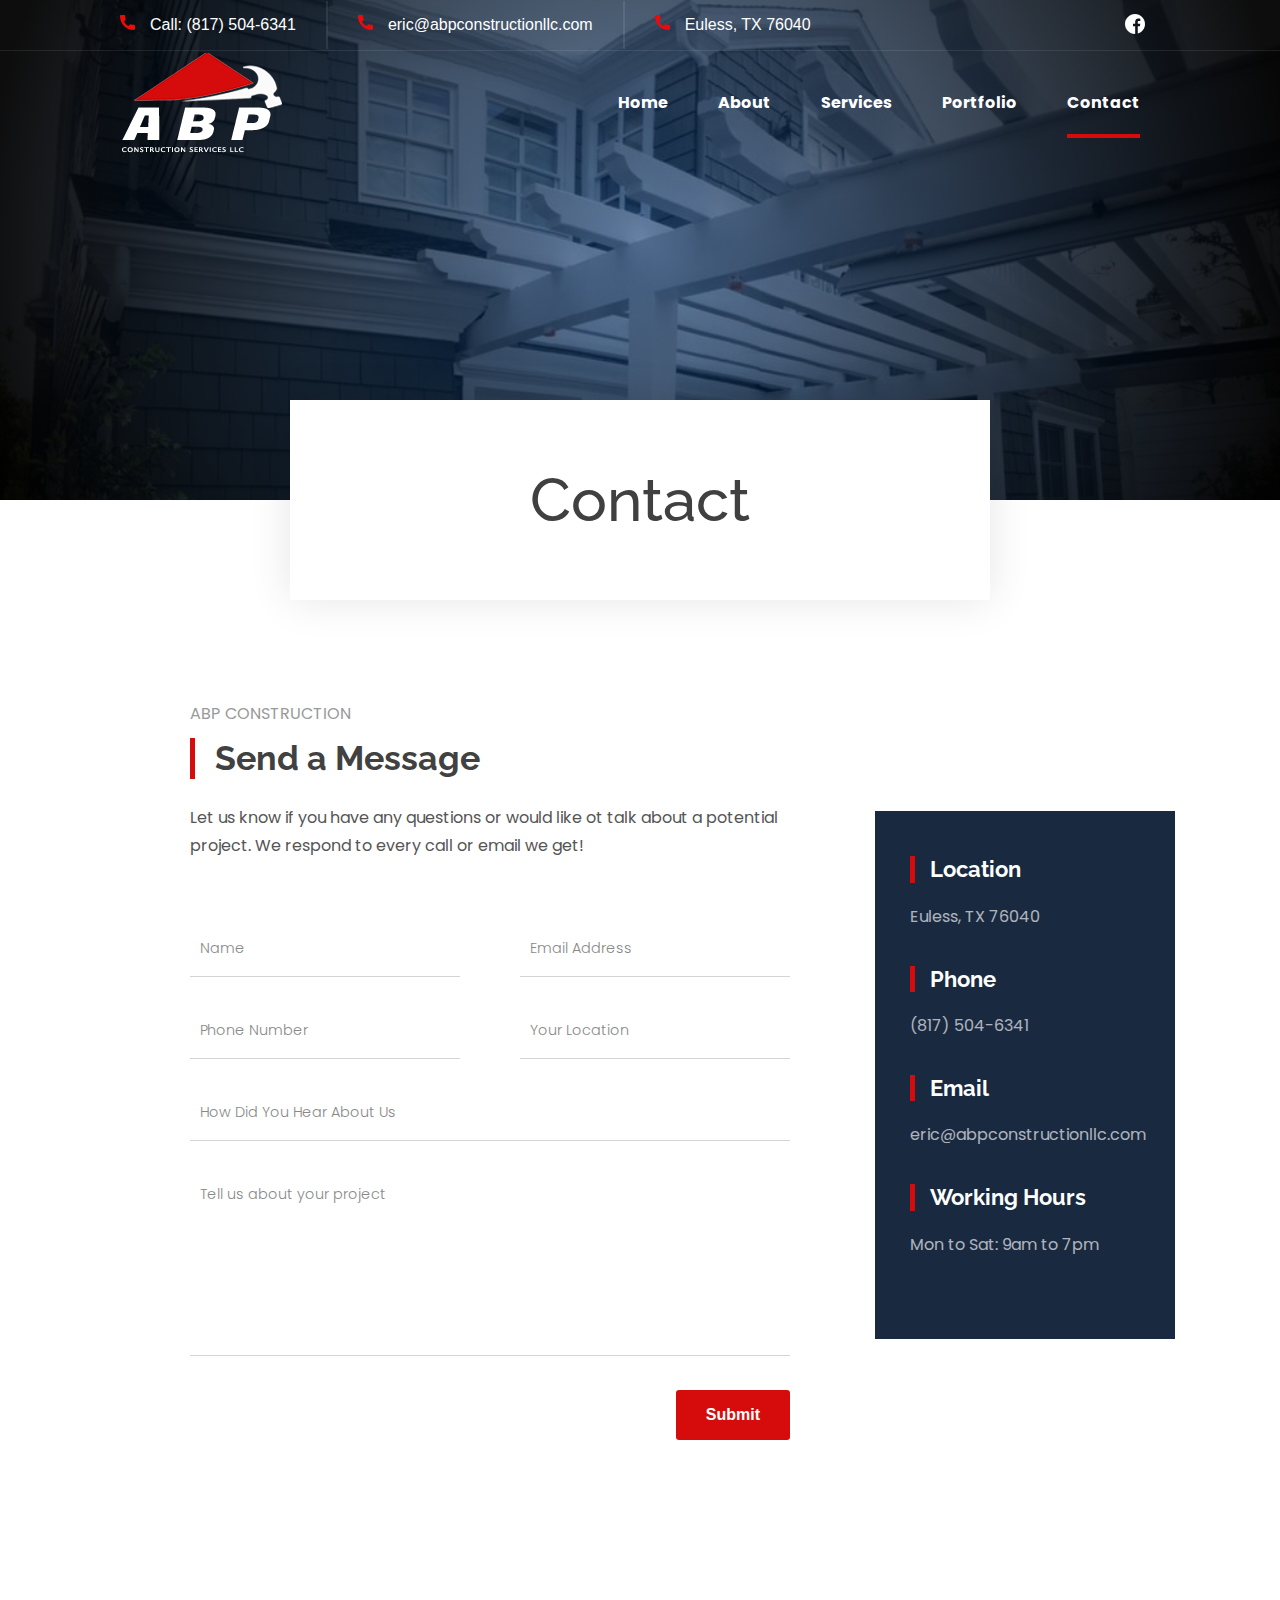
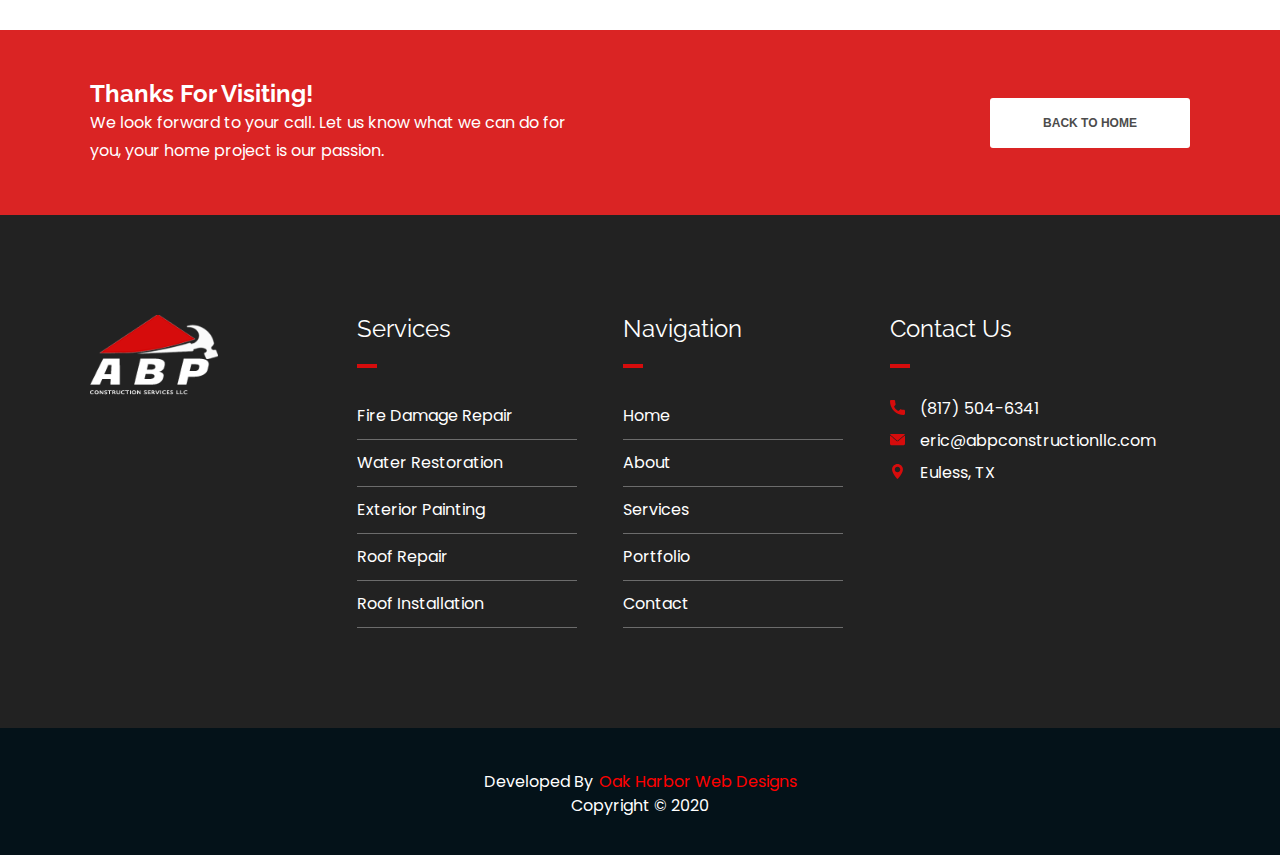
==== html/contact.html @ 0e2be7e8 "first commit" ====
<!DOCTYPE html>
<html lang="en">
<head>

    <!-- Global site tag (gtag.js) - Google Analytics -->
    <script async src="https://www.googletagmanager.com/gtag/js?id=UA-137702322-16"></script>
    <script>
    window.dataLayer = window.dataLayer || [];
    function gtag(){dataLayer.push(arguments);}
    gtag('js', new Date());

    gtag('config', 'UA-137702322-16');
    </script>

    <meta charset="UTF-8">
    <meta name="viewport" content="width=device-width, initial-scale=1.0">

    <meta name="keywords" content="contact ABP Construction la, call ABP Construction los angeles county, call APB Construction la, contact APB Construction la, contact APB Construction los angeles county ca">

    <!--Favicons-->
    <link rel="apple-touch-icon" sizes="180x180" href="/apple-touch-icon.png">
    <link rel="icon" type="image/png" sizes="32x32" href="/favicon-32x32.png">
    <link rel="icon" type="image/png" sizes="16x16" href="/favicon-16x16.png">
    <link rel="manifest" href="/site.webmanifest">
    <meta name="msapplication-TileColor" content="#da532c">
    <meta name="theme-color" content="#ffffff">

    <!-- CSS -->
    <link rel="stylesheet" href="/css/core-styles.css">
    <link rel="stylesheet" href="/css/contact.css">

    <!-- jQuery -->
    <script defer src="https://ajax.googleapis.com/ajax/libs/jquery/3.4.1/jquery.min.js"></script>

    <link href="https://fonts.googleapis.com/css2?family=Poppins:wght@100;200;300;400;500;600;700;800;900&family=Raleway:wght@100;200;300;400;500;600;700;800;900&display=swap" rel="stylesheet">

    <title>Contact | ABP Construction | Euless, TX</title>
</head>
<body>

    <a class="skip" aria-label="skip to main content" href="contact.html#main">Click To Skip To Main</a>

    <header>
        <!-- Desktop Navbar -->
        <div class="mobile-wrapper">
            <div class="mobile-nav container mobile-nav-container">
                <img id="mobile-logo" src="/images/company-logo-desktop.png" alt="mobile_company_logo" height="60"> 

                <!-- Hamburger Menu -->
                <button aria-label="open the menu" id="menu-button" class="hamburger hamburger--spring" onclick="toggleNav()" type="button">
                    <span aria-hidden="true" class="hamburger-box">
                        <span aria-hidden="true" class="hamburger-inner"></span>
                    </span>
                </button>
            </div>
        </div>

        <!-- ============================================ -->
        <!--                   NAVIGATION                 -->
        <!-- ============================================ -->

        <nav>
            <div class="background container">
                <div class="top-nav-strip container">
                    <span>Call: (817) 504-6341</span>
                    <span>eric@abpconstructionllc.com </span>
                    <span>Euless, TX 76040</span>
                </div>
                <div class="social">
                    <a href="https://m.facebook.com/pages/category/Roofing-Service/ABP-Construction-349879499034359/"><svg aria-hidden="true" xmlns="http://www.w3.org/2000/svg" height="512px" viewBox="0 0 512 512" width="512px" class=""><g><path d="m297.277344 508.667969c-2.132813.347656-4.273438.667969-6.421875.960937 2.148437-.292968 4.289062-.613281 6.421875-.960937zm0 0" data-original="#000000" class="active-path" data-old_color="#000000" fill="#FFFFFF"/><path d="m302.398438 507.792969c-1.019532.1875-2.039063.359375-3.058594.535156 1.019531-.175781 2.039062-.347656 3.058594-.535156zm0 0" data-original="#000000" class="active-path" data-old_color="#000000" fill="#FFFFFF"/><path d="m285.136719 510.339844c-2.496094.28125-5.007813.53125-7.527344.742187 2.519531-.210937 5.03125-.460937 7.527344-.742187zm0 0" data-original="#000000" class="active-path" data-old_color="#000000" fill="#FFFFFF"/><path d="m290.054688 509.738281c-1.199219.160157-2.40625.308594-3.609376.449219 1.203126-.140625 2.410157-.289062 3.609376-.449219zm0 0" data-original="#000000" class="active-path" data-old_color="#000000" fill="#FFFFFF"/><path d="m309.367188 506.410156c-.898438.191406-1.800782.382813-2.703126.566406.902344-.183593 1.804688-.375 2.703126-.566406zm0 0" data-original="#000000" class="active-path" data-old_color="#000000" fill="#FFFFFF"/><path d="m326.664062 502.113281c-.726562.207031-1.453124.402344-2.179687.605469.726563-.203125 1.453125-.398438 2.179687-.605469zm0 0" data-original="#000000" class="active-path" data-old_color="#000000" fill="#FFFFFF"/><path d="m321.433594 503.542969c-.789063.207031-1.582032.417969-2.375.617187.792968-.199218 1.585937-.40625 2.375-.617187zm0 0" data-original="#000000" class="active-path" data-old_color="#000000" fill="#FFFFFF"/><path d="m314.589844 505.253906c-.835938.195313-1.679688.378906-2.523438.566406.84375-.1875 1.6875-.371093 2.523438-.566406zm0 0" data-original="#000000" class="active-path" data-old_color="#000000" fill="#FFFFFF"/><path d="m277.527344 511.089844c-1.347656.113281-2.695313.214844-4.046875.304687 1.351562-.089843 2.699219-.191406 4.046875-.304687zm0 0" data-original="#000000" class="active-path" data-old_color="#000000" fill="#FFFFFF"/><path d="m512 256c0-141.363281-114.636719-256-256-256s-256 114.636719-256 256 114.636719 256 256 256c1.503906 0 3-.03125 4.5-.058594v-199.285156h-55v-64.097656h55v-47.167969c0-54.703125 33.394531-84.476563 82.191406-84.476563 23.367188 0 43.453125 1.742188 49.308594 2.519532v57.171875h-33.648438c-26.546874 0-31.6875 12.617187-31.6875 31.128906v40.824219h63.476563l-8.273437 64.097656h-55.203126v189.453125c107.003907-30.675781 185.335938-129.257813 185.335938-246.109375zm0 0" data-original="#000000" class="active-path" data-old_color="#000000" fill="#FFFFFF"/><path d="m272.914062 511.429688c-2.664062.171874-5.339843.308593-8.023437.398437 2.683594-.089844 5.359375-.226563 8.023437-.398437zm0 0" data-original="#000000" class="active-path" data-old_color="#000000" fill="#FFFFFF"/><path d="m264.753906 511.835938c-1.414062.046874-2.832031.082031-4.25.105468 1.417969-.023437 2.835938-.058594 4.25-.105468zm0 0" data-original="#000000" class="active-path" data-old_color="#000000" fill="#FFFFFF"/></g> </svg></a>
                </div>
            </div>
            <div class="line"></div>
            <div class="navbar-menu">
                <div class="navbar-menu">
                    <img class="nav-keep" src="/images/company-logo-desktop.png" alt="compnay logo" width="100">
                    <div id="side-menu" class=" side-nav">
                        <ul id="on-top" class="navbar-links">
                            <li class="nav-li"><a href="/index.html">Home</a></li>
                            <li class="nav-li"><a href="/index.html#services">About</a></li>
                            <li class="nav-li"><a href="/html/services.html">Services</a></li>
                            <li class="nav-li"><a href="/html/portfolio.html">Portfolio</a></li>
                            <li class="nav-li"><a class="active-menu" href="/html/contact.html">Contact</a></li>
                        </ul>
                    </div>
                </div>
            </div>
        </nav>
    </header>

    <main id="main">

    <!-- ============================================ -->
    <!--                    LANDING                   -->
    <!-- ============================================ -->

    <section id="hero">
        <div id="dark"></div>
        <div class="container">
            <div class="about-box">
                <h1>Contact</h1>
            </div>
        </div>
    </section>

    <!-- ============================================ -->
    <!--                    FORM                      -->
    <!-- ============================================ -->

    <section id="valley-form" class="container">
        <form id="contact" name="Contact Form" method="post" data-netlify="true">
            <span>ABP Construction</span>
            <h3 class="contact-topper">Send a Message</h3>
            <p class="form-p">Let us know if you have any questions or would like ot talk about a potential project.  We respond to every call or email we get!</p>
            
                <input aria-label="name" class="input1" name="name" placeholder="Name" type="text" tabindex="1" required>
                <input aria-label="email" class="input1 right" name="email" placeholder="Email Address" type="email" tabindex="2" required>
                <input aria-label="phone number" class="input1" name="phone" placeholder="Phone Number" type="tel" tabindex="3" required>
                <input aria-label="location" class="input1 right" name="location" placeholder="Your Location" type="text" tabindex="4" required>
                <input aria-label="how did you hear about us" name="hear" placeholder="How Did You Hear About Us" type="text" tabindex="5" required>
                <textarea aria-label="write your message" name="message" placeholder="Tell us about your project" tabindex="6" required></textarea>
          
            <p class="form-submit">
                <button name="submit" type="submit" id="contact-submit" class="primary button-solid" data-submit="...Sending">Submit</button>
            </p>
        </form>
        <div class="contact-right">
            <h3>Location</h3>
            <p>Euless, TX 76040</p>
            <h3>Phone</h3>
            <p>(817) 504-6341</p>
            <h3>Email</h3>
            <p>eric@abpconstructionllc.com </p>
            <h3>Working Hours</h3>
            <p>Mon to Sat: 9am to 7pm</p>
        </div>
    </section>

    <!-- ============================================ -->
    <!--                   CONTACT US                 -->
    <!-- ============================================ -->

    <section id="contact-strip">
        <div class="contact-group">
            <div class="top">
                <h2>Thanks For Visiting!</h2>
                <p>We look forward to your call.  Let us know what we can do for you, your home project is our passion.</p>
            </div>
            <button class="button-solid contact-button" onclick="location.href='/index.html'" type="button">
                BACK TO HOME
            </button>
        </div>
    </section>

    </main>

    <!-- ============================================ -->
    <!--                     FOOTER                   -->
    <!-- ============================================ -->
    
    <footer>
        <div class="footer-container container">
            <div class="footer-item item-4">
                <img src="/images/company-logo-desktop.png" alt="APB Construction logo">
            </div>
            <div class="footer-item item-2">
                <h2>Services</h2>
                <div aria-hidden="true" class="line"></div>
                <div class="item-content">
                    <p>Fire Damage Repair</p>
                    <p>Water Restoration</p>
                    <p>Exterior Painting</p>
                    <p>Roof Repair</p>
                    <p>Roof Installation</p>
                </div>
            </div>
            <div class="footer-item item-3">
                <h2>Navigation</h2>
                <div aria-hidden="true" class="line"></div>
                <div class="item-content">
                    <p><a href="index.html">Home</a></p>
                    <p><a href="/index.html#services">About</a></p>
                    <p><a href="/html/services.html">Services</a></p>
                    <p><a href="/html/portfolio.html">Portfolio</a></p>
                    <p><a href="/html/contact.html">Contact</a></p>
                </div>
            </div>
            <div class="footer-item item-1">
                <h2>Contact Us</h2>
                <div aria-hidden="true" class="line"></div>
                <div class="item-content">
                    <p><svg aria-hidden="true" xmlns="http://www.w3.org/2000/svg" xmlns:xlink="http://www.w3.org/1999/xlink" version="1.1" x="0px" y="0px" viewBox="0 0 384 384" style="enable-background:new 0 0 384 384;" xml:space="preserve" width="15px" height="15px" class=""><g><g>
                        <g>
                            <path d="M353.188,252.052c-23.51,0-46.594-3.677-68.469-10.906c-10.719-3.656-23.896-0.302-30.438,6.417l-43.177,32.594    c-50.073-26.729-80.917-57.563-107.281-107.26l31.635-42.052c8.219-8.208,11.167-20.198,7.635-31.448    c-7.26-21.99-10.948-45.063-10.948-68.583C132.146,13.823,118.323,0,101.333,0H30.813C13.823,0,0,13.823,0,30.813    C0,225.563,158.438,384,353.188,384c16.99,0,30.813-13.823,30.813-30.813v-70.323C384,265.875,370.177,252.052,353.188,252.052z" data-original="#000000" class="active-path" data-old_color="#000000" fill="var(--primary)"/>
                        </g>
                    </g></g> </svg>(817) 504-6341</p>
                    <p><svg aria-hidden="true" xmlns="http://www.w3.org/2000/svg" xmlns:xlink="http://www.w3.org/1999/xlink" version="1.1"  x="0px" y="0px" viewBox="0 0 512 512" style="enable-background:new 0 0 512 512;" xml:space="preserve" width="512px" height="512px" class=""><g><g>
                        <g>
                            <g>
                                <path d="M10.688,95.156C80.958,154.667,204.26,259.365,240.5,292.01c4.865,4.406,10.083,6.646,15.5,6.646     c5.406,0,10.615-2.219,15.469-6.604c36.271-32.677,159.573-137.385,229.844-196.896c4.375-3.698,5.042-10.198,1.5-14.719     C494.625,69.99,482.417,64,469.333,64H42.667c-13.083,0-25.292,5.99-33.479,16.438C5.646,84.958,6.313,91.458,10.688,95.156z" data-original="#000000" class="active-path" data-old_color="#000000" fill="var(--primary)"/>
                                <path d="M505.813,127.406c-3.781-1.76-8.229-1.146-11.375,1.542C416.51,195.01,317.052,279.688,285.76,307.885     c-17.563,15.854-41.938,15.854-59.542-0.021c-33.354-30.052-145.042-125-208.656-178.917c-3.167-2.688-7.625-3.281-11.375-1.542     C2.417,129.156,0,132.927,0,137.083v268.25C0,428.865,19.135,448,42.667,448h426.667C492.865,448,512,428.865,512,405.333     v-268.25C512,132.927,509.583,129.146,505.813,127.406z" data-original="#000000" class="active-path" data-old_color="#000000" fill="var(--primary)"/>
                            </g>
                        </g>
                    </g></g> </svg>eric@abpconstructionllc.com </p>
                    <p><svg aria-hidden="true" xmlns="http://www.w3.org/2000/svg" xmlns:xlink="http://www.w3.org/1999/xlink" version="1.1"  x="0px" y="0px" viewBox="0 0 512 512" style="enable-background:new 0 0 512 512;" xml:space="preserve" width="512px" height="512px"><g><g>
                        <g>
                            <path d="M256,0C153.755,0,70.573,83.182,70.573,185.426c0,126.888,165.939,313.167,173.004,321.035    c6.636,7.391,18.222,7.378,24.846,0c7.065-7.868,173.004-194.147,173.004-321.035C441.425,83.182,358.244,0,256,0z M256,278.719    c-51.442,0-93.292-41.851-93.292-93.293S204.559,92.134,256,92.134s93.291,41.851,93.291,93.293S307.441,278.719,256,278.719z" data-original="#000000" class="active-path" data-old_color="#000000" fill="var(--primary)"/>
                        </g>
                    </g></g> </svg>Euless, TX</p>
                </div>
            </div>
        </div>
        <div class="branding">
            <p class="container">Developed By <a href="https://www.oakharborwebdesigns.com/"> Oak Harbor Web Designs</a></p>
            <p class="container">Copyright &copy; 2020</p>
        </div>
    </footer>

    <script>
        var ba = ["MSIE","Trident","Edge"];
        var b, ua = navigator.userAgent;
        for(var i=0; i < ba.length; i++){
            if( ua.indexOf(ba[i]) > -1 ){
                b = ba[i];
                break;
            }
        }
        if(b == "MSIE" || b == "Trident" || b == "Edge"){
            b = "Internet Explorer";
            alert("You are using the " + b + " browser and this browser is incompatible with this website and many others.  Please open this page in a different browser, either Chrome or Firefox.  Thank you!");
        }
    </script>

    <script defer src="/app.js"></script>
</body>
</html>
---- css/core-styles.css ----
/*-- -------------------------- -->
<---         CORE STYLES        -->
<--- -------------------------- -*/

.skip {
    position: absolute;
    opacity: 0;
    z-index: -1000;
}

* {
	-webkit-box-sizing: border-box;
	        box-sizing: border-box;
}

html {
    scroll-behavior: smooth;
  }

:root {
    --primary: #D60C0C;
    --dark: #5e0b0f;
    --light: #EA1C26;
    --secondary: #192940;
    --secondaryLight: #406882;
    --secondaryDark: #18263B;
}

body, html {
	margin: 0;
	padding: 0;
	overflow-x: hidden !important;
}

p {
	line-height: 1.6em;
}

p, a, li, span {
	font-family: 'Poppins', sans-serif;
	color: #555;
    margin: 0;
    line-height: 28px;
    font-size: 1em !important;
}

h1, h2, h3, h4, h5, h6 {
	font-family: 'Raleway', sans-serif;
    margin: 0;
    line-height: 1.2em;
}

.container {
	padding: 0 15px;
	margin: auto;
}

.section {
    padding-top: 50px;
    padding-bottom: 50px;
}

.mobile-wrapper {
	background: transparent;
    height: 130px;
    position: absolute;
    margin: auto;
    left: 0;
    width: 100%;
}

/* hidden desktop elements */

.topper-flex,
#brand,
.call-strip-button,
.background {
	display: none;
}

/* Buttons */
.button-solid {
	background: var(--primary);
	border-radius: 3px;
	border: none;
	color: #fff;
	width: auto;
	height: 50px;
	font-weight: bold;
	margin: 10px 0;
	padding: 0 30px;
	font-size: 0.750em;
	width: auto;
    -webkit-transition: .3s ease;
    -o-transition: .3s ease;
    transition: .3s ease;
}

.button-solid:hover {
    color: var(--primary);
    background: #fff;
	border: 1px solid var(--primary);
	cursor: pointer;
}

.button-transparent {
    display: inline-block;
    background: transparent;
    border-style: solid;
    border-width: 2px;
    border-color: #fff;
    font-size: 0.750em;
    margin: 10px 0;
    padding: 6px 30px;
    color: #FFFFFF;
    text-decoration: none;
    -webkit-animation-delay: 0.6s;
            animation-delay: 0.6s;
    border-radius: 3px;
    white-space: nowrap;
    height: 50px;
    -webkit-transition: .3s ease;
    -o-transition: .3s ease;
    transition: .3s ease;
}

.button-transparent:hover {
    color: #fff;
    background: var(--primary);
    border: none;
}

.hamburger {
    padding: 0;
    display: inline-block;
    cursor: pointer;
    -webkit-transition-property: opacity, -webkit-filter;
    transition-property: opacity, -webkit-filter;
    -o-transition-property: opacity, filter;
    transition-property: opacity, filter;
    transition-property: opacity, filter, -webkit-filter;
    -webkit-transition-duration: 0.15s;
         -o-transition-duration: 0.15s;
            transition-duration: 0.15s;
    -webkit-transition-timing-function: linear;
         -o-transition-timing-function: linear;
            transition-timing-function: linear;
    font: inherit;
    color: inherit;
    text-transform: none;
    background-color: transparent;
    border: 0;
    margin: 0;
    overflow: visible;
    position: relative;
    z-index: 2000;
    margin-top: 20px;
}
.hamburger:hover {
    opacity: 0.7;
    cursor: pointer;
}
.hamburger.is-active:hover {
    opacity: 0.7;
    cursor: pointer;
}
.hamburger.is-active .hamburger-inner, .hamburger.is-active .hamburger-inner::before, .hamburger.is-active .hamburger-inner::after {
    background-color: #000;
}
.hamburger-box {
    width: 30px;
    height: 24px;
    display: inline-block;
    position: relative;
    z-index: 2000;
}
.hamburger-inner {
    display: block;
    top: 50%;
    margin-top: -2px;
}
.hamburger-inner, .hamburger-inner::before, .hamburger-inner::after {
    width: 30px;
    height: 3px;
    background-color: #fff;
    border-radius: 4px;
    position: absolute;
    -webkit-transition-property: -webkit-transform;
    transition-property: -webkit-transform;
    -o-transition-property: transform;
    transition-property: transform;
    transition-property: transform, -webkit-transform;
    -webkit-transition-duration: 0.15s;
         -o-transition-duration: 0.15s;
            transition-duration: 0.15s;
    -webkit-transition-timing-function: ease;
         -o-transition-timing-function: ease;
            transition-timing-function: ease;
}
.hamburger-inner::before, .hamburger-inner::after {
    content: "";
    display: block;
}
.hamburger-inner::before {
    top: -10px;
}
.hamburger-inner::after {
    bottom: -10px;
}

/* * Spring */
.hamburger--spring .hamburger-inner {
    top: 2px;
    -webkit-transition: background-color 0s 0.13s linear;
    -o-transition: background-color 0s 0.13s linear;
    transition: background-color 0s 0.13s linear;
    -webkit-transition-delay: .22s;
         -o-transition-delay: .22s;
            transition-delay: .22s;
}
.hamburger--spring .hamburger-inner::before {
    top: 10px;
    -webkit-transition: top 0.1s 0.2s cubic-bezier(0.33333, 0.66667, 0.66667, 1), -webkit-transform 0.13s cubic-bezier(0.55, 0.055, 0.675, 0.19);
    transition: top 0.1s 0.2s cubic-bezier(0.33333, 0.66667, 0.66667, 1), -webkit-transform 0.13s cubic-bezier(0.55, 0.055, 0.675, 0.19);
    -o-transition: top 0.1s 0.2s cubic-bezier(0.33333, 0.66667, 0.66667, 1), transform 0.13s cubic-bezier(0.55, 0.055, 0.675, 0.19);
    transition: top 0.1s 0.2s cubic-bezier(0.33333, 0.66667, 0.66667, 1), transform 0.13s cubic-bezier(0.55, 0.055, 0.675, 0.19);
    transition: top 0.1s 0.2s cubic-bezier(0.33333, 0.66667, 0.66667, 1), transform 0.13s cubic-bezier(0.55, 0.055, 0.675, 0.19), -webkit-transform 0.13s cubic-bezier(0.55, 0.055, 0.675, 0.19);
    -webkit-transition-delay: .22s;
         -o-transition-delay: .22s;
            transition-delay: .22s;
}
.hamburger--spring .hamburger-inner::after {
    top: 20px;
    -webkit-transition: top 0.2s 0.2s cubic-bezier(0.33333, 0.66667, 0.66667, 1), -webkit-transform 0.13s cubic-bezier(0.55, 0.055, 0.675, 0.19);
    transition: top 0.2s 0.2s cubic-bezier(0.33333, 0.66667, 0.66667, 1), -webkit-transform 0.13s cubic-bezier(0.55, 0.055, 0.675, 0.19);
    -o-transition: top 0.2s 0.2s cubic-bezier(0.33333, 0.66667, 0.66667, 1), transform 0.13s cubic-bezier(0.55, 0.055, 0.675, 0.19);
    transition: top 0.2s 0.2s cubic-bezier(0.33333, 0.66667, 0.66667, 1), transform 0.13s cubic-bezier(0.55, 0.055, 0.675, 0.19);
    transition: top 0.2s 0.2s cubic-bezier(0.33333, 0.66667, 0.66667, 1), transform 0.13s cubic-bezier(0.55, 0.055, 0.675, 0.19), -webkit-transform 0.13s cubic-bezier(0.55, 0.055, 0.675, 0.19);
    -webkit-transition-delay: .22s;
         -o-transition-delay: .22s;
            transition-delay: .22s;
}
.hamburger--spring.is-active .hamburger-inner {
    -webkit-transition-delay: 0.22s;
         -o-transition-delay: 0.22s;
            transition-delay: 0.22s;
    background-color: transparent !important;
}
.hamburger--spring.is-active .hamburger-inner::before {
    top: 0;
    -webkit-transition: top 0.1s 0.15s cubic-bezier(0.33333, 0, 0.66667, 0.33333), -webkit-transform 0.13s 0.22s cubic-bezier(0.215, 0.61, 0.355, 1);
    transition: top 0.1s 0.15s cubic-bezier(0.33333, 0, 0.66667, 0.33333), -webkit-transform 0.13s 0.22s cubic-bezier(0.215, 0.61, 0.355, 1);
    -o-transition: top 0.1s 0.15s cubic-bezier(0.33333, 0, 0.66667, 0.33333), transform 0.13s 0.22s cubic-bezier(0.215, 0.61, 0.355, 1);
    transition: top 0.1s 0.15s cubic-bezier(0.33333, 0, 0.66667, 0.33333), transform 0.13s 0.22s cubic-bezier(0.215, 0.61, 0.355, 1);
    transition: top 0.1s 0.15s cubic-bezier(0.33333, 0, 0.66667, 0.33333), transform 0.13s 0.22s cubic-bezier(0.215, 0.61, 0.355, 1), -webkit-transform 0.13s 0.22s cubic-bezier(0.215, 0.61, 0.355, 1);
    -webkit-transform: translate3d(0, 10px, 0) rotate(45deg);
            transform: translate3d(0, 10px, 0) rotate(45deg);
}
.hamburger--spring.is-active .hamburger-inner::after {
    top: 0;
    -webkit-transition: top 0.2s cubic-bezier(0.33333, 0, 0.66667, 0.33333), -webkit-transform 0.13s 0.22s cubic-bezier(0.215, 0.61, 0.355, 1);
    transition: top 0.2s cubic-bezier(0.33333, 0, 0.66667, 0.33333), -webkit-transform 0.13s 0.22s cubic-bezier(0.215, 0.61, 0.355, 1);
    -o-transition: top 0.2s cubic-bezier(0.33333, 0, 0.66667, 0.33333), transform 0.13s 0.22s cubic-bezier(0.215, 0.61, 0.355, 1);
    transition: top 0.2s cubic-bezier(0.33333, 0, 0.66667, 0.33333), transform 0.13s 0.22s cubic-bezier(0.215, 0.61, 0.355, 1);
    transition: top 0.2s cubic-bezier(0.33333, 0, 0.66667, 0.33333), transform 0.13s 0.22s cubic-bezier(0.215, 0.61, 0.355, 1), -webkit-transform 0.13s 0.22s cubic-bezier(0.215, 0.61, 0.355, 1);
    -webkit-transform: translate3d(0, 10px, 0) rotate(-45deg);
            transform: translate3d(0, 10px, 0) rotate(-45deg);
}

/*-- -------------------------- -->
<---         NAVIGATION         -->
<--- -------------------------- -*/


/* Hidden Elements */
.navbar-menu img,
.call-us,
.quote-nav-button {
	display: none;
}

/* Top Mobile Navigation */
.mobile-wrapper {
	height: 70px;
}

.mobile-nav {
	position: relative;
	display: -webkit-box;
	display: -ms-flexbox;
	display: flex;
	-webkit-box-align: center;
	    -ms-flex-align: center;
	        align-items: center;
	-webkit-box-pack: space-between;
	    -ms-flex-pack: space-between;
	        justify-content: space-between;
    height: 100%;
    width: 100%;
}

.hamburger {
	position: absolute;
	right: 2em;
}

/* Navigation Links */

.mobile-wrapper img {
    height: 50px;
    -webkit-transform: translateY(20px);
        -ms-transform: translateY(20px);
            transform: translateY(20px);
    position: relative;
    z-index: 10000;
    margin-left: 0;
}

.navbar-menu {
    overflow: hidden;
	background: #f5f5f5;
	width: 0;
	position: absolute;
	right: 0;
	height: 100%;
	-webkit-transition: .3s ease-in-out;
	-o-transition: .3s ease-in-out;
	transition: .3s ease-in-out;
    z-index: 1000;
    max-width: 1600px;
}

.navbar-menu .clicked {
    overflow: visible;
}

.side-nav {
    overflow: hidden;
	padding: 40px 0;
	position: absolute;
	right: 2em;
	-webkit-transition: .3s ease;
	-o-transition: .3s ease;
	transition: .3s ease;
	-webkit-transition-delay: .2s;
	     -o-transition-delay: .2s;
	        transition-delay: .2s;
}

.side-nav ul {
	margin: 0;
	text-align: right;
	list-style: none;
}

.side-nav ul li {
	margin-bottom: 20px;
}

.side-nav a {
	text-decoration: none;
	padding: 5px 10px 5px 10px;
	-webkit-transition: .3s ease-in-out;
	-o-transition: .3s ease-in-out;
	transition: .3s ease-in-out;
	-webkit-transition-delay: .2s;
	     -o-transition-delay: .2s;
	        transition-delay: .2s;
	opacity: 0;
    visibility: hidden;
    color: #121212;
}

.active-menu {
	border-right: 4px solid var(--primary);
	color: var(--primary);
}

.nav-remove {
    display: none;
}

/*-- -------------------------- -->
<---           LANDING          -->
<--- -------------------------- -*/

.landing-wave {
    display: none;
}

#hero {
    height: 530px;
    width: 100%;
    background: url("/images/landing.jpg");
    background-repeat: no-repeat;
    background-size: cover;
    color: #fff;
    position: relative;
    display: -webkit-box;
    display: -ms-flexbox;
    display: flex;
    -webkit-box-orient: horizontal;
    -webkit-box-direction: normal;
        -ms-flex-direction: row;
            flex-direction: row;
    -webkit-box-align: center;
        -ms-flex-align: center;
            align-items: center;
    -webkit-box-pack: start;
        -ms-flex-pack: start;
            justify-content: flex-start;
}

#dark {
    position: absolute;
    height: 100%;
    width: 100%;
    opacity: .95;
        background: #000;
        background: -o-radial-gradient(circle, rgba(0,48,107,.6) 0%, rgba(0,0,0,1) 96%);
        background: radial-gradient(circle, rgba(0,48,107,.6) 0%, rgba(0,0,0,1) 96%);
        filter: progid:DXImageTransform.Microsoft.gradient(startColorstr="#00306b",endColorstr="#000000",GradientType=1);
    z-index: 2;
}

.heroText {
	padding-top: 0;
    position: relative;
    z-index: 3;
    height: auto;
    width: 100%;
    margin-left: 0;
    display: -webkit-box;
    display: -ms-flexbox;
    display: flex;
    -webkit-box-orient: vertical;
    -webkit-box-direction: normal;
        -ms-flex-direction: column;
            flex-direction: column;
    -webkit-box-align: center;
        -ms-flex-align: center;
            align-items: center;
}

.heroText h1 {
	font-size: 1.8em;
	color: #fff;
	text-align: center;
	font-weight: bold;
	overflow-y: hidden;
    margin: 0;
    line-height: 1.3em;
}

/*-- -------------------------- -->
<---           CONTACT          -->
<--- -------------------------- -*/

#contact-strip {
    background:url("../images/landing-mobile.jpg");
    background-repeat: no-repeat;
    background-size: cover;
    padding: 50px 36px;
    position: relative;
}

#contact-strip:before {
    content: '';
    position: absolute;
    height: 100%;
    width: 100%;
    top: 0;
    left: 0;
    background: var(--primary);
    opacity: .90;
}

.contact-group {
    display: -webkit-box;
    display: -ms-flexbox;
    display: flex;
    -webkit-box-orient: vertical;
    -webkit-box-direction: normal;
        -ms-flex-direction: column;
            flex-direction: column;
    -webkit-box-align: center;
        -ms-flex-align: center;
            align-items: center;
    -webkit-box-pack: center;
        -ms-flex-pack: center;
            justify-content: center;
    position: relative;
    z-index: 10;
}

.contact-group h2 {
    color: #fff;
    font-size: 1.500em;
    margin-bottom: 20px;
    text-align: center;
}

.contact-group p {
    color: #fff;
    text-align: center;
    margin-bottom: 15px;
}

.contact-button {
    background: #fff;
    color: #4c4c4c;
    width: 200px;
}

/* Tablets */
@media screen and (min-width: 500px) and (max-width: 1024px) {

    /*-- -------------------------- -->
    <---           CONTACT          -->
    <--- -------------------------- -*/

    #contact-strip {
        padding-top: 100px;
        padding-bottom: 100px;
    }

    .top {
        margin: auto !important;
        margin-left: 0;
    }

    .contact-group {
        width: 600px;
        margin: auto;
        display: flex;
        flex-direction: row;
        justify-content: space-between;
    }

    .contact-group h2 {
        margin: 0;
        margin-bottom: 10px;
        text-align: left;
    }

    .contact-group p {
        width: 370px;
        text-align: left;
        margin-bottom: 0;
    }

    .contact-button {
        display: inline-block;
    }

}

/* Tablets */
@media screen and (min-width: 750px) and (max-width: 1024px) {

    .mobile-nav {
        max-width: 100%;
    }
    

    /*-- -------------------------- -->
    <---           HERO             -->
    /*--- -------------------------- -*/

    #hero {
        height: 200px;
    }

    .about-box {
        width: 600px;
        height: 150px;
        display: -webkit-box;
        display: -ms-flexbox;
        display: flex;
        -webkit-box-pack: center;
            -ms-flex-pack: center;
                justify-content: center;
        -webkit-box-align: center;
            -ms-flex-align: center;
                align-items: center;
        -webkit-transform: translateY(140px);
            -ms-transform: translateY(140px);
                transform: translateY(140px);
    }

    .about-box h1 {
        font-size: 3.125em;
    }

}


/* Desktop */
@media screen and (min-width: 1025px) {

    .mobile-wrapper {
        display: none;
    }

    .background {
        height: 50px;
        display: -webkit-box;
        display: -ms-flexbox;
        display: flex;
        -webkit-box-orient: horizontal;
        -webkit-box-direction: normal;
            -ms-flex-direction: row;
                flex-direction: row;
        -webkit-box-pack: justify;
            -ms-flex-pack: justify;
                justify-content: space-between;
        position: absolute;
        width: 100%;
        margin: auto;
        z-index: 10000;
    }

    .line {
        height: 1px;
        width: 100%;
        left: 0;
        right: 0;
        position: absolute;
        background: #fff;
        opacity: .09;
        top: 50px;
        z-index: 10000;
    }

    .top-nav-strip {
        margin-left: 0;
        display: -webkit-box;
        display: -ms-flexbox;
        display: flex;
        -webkit-box-orient: horizontal;
        -webkit-box-direction: normal;
            -ms-flex-direction: row;
                flex-direction: row;
        -webkit-box-pack: justify;
            -ms-flex-pack: justify;
                justify-content: space-between;
        position: relative;
    }

    .top-nav-strip span {
        font-family: 'Arimo', sans-serif !important;
        color: #fff;
        font-size: 0.875em;
        display: -webkit-box;
        display: -ms-flexbox;
        display: flex;
        -webkit-box-orient: horizontal;
        -webkit-box-direction: normal;
            -ms-flex-direction: row;
                flex-direction: row;
        -webkit-box-align: center;
            -ms-flex-align: center;
                align-items: center;
        padding: 10px 30px;
        border-right: 2px solid rgba(255, 255, 255, .09);
    }

    .top-nav-strip span:first-child {
        padding-left: 0;
    }

    .top-nav-strip span:last-child {
        border: none;
    }

    .top-nav-strip span:before {
        content: url('/images/phone.svg');
        margin-right: 15px;
    }

    .social {
        width: 50px;
        height: auto;
        -webkit-transform: translateY(3px);
            -ms-transform: translateY(3px);
                transform: translateY(3px);
        display: -webkit-box;
        display: -ms-flexbox;
        display: flex;
        -webkit-box-orient: horizontal;
        -webkit-box-direction: normal;
            -ms-flex-direction: row;
                flex-direction: row;
        -webkit-box-pack: justify;
            -ms-flex-pack: justify;
                justify-content: space-between;
        -webkit-box-align: center;
            -ms-flex-align: center;
                align-items: center;
    }

    .social svg {
        color: #fff;
        width: 20px !important;
        height: auto;
    }

    .social svg:hover {
        opacity: .7;
    }

    /* Hidden Elements */
	.mobile-wrapper {
		display: none;
	}

	/* Un-Hidden Elements */
	.side-nav a {
		opacity: 1;
		visibility: visible;
	}

	.quote-nav-button {
        display: block;
        color: #f5f3f3;
        background: var(--secondary);
    }
    
    .quote-nav-button:hover {
        opacity: .7;
    }

	.container {
		max-width: 1100px;
	}

	.navbar-menu img {
		display: block;
		margin: 0 !important;
		position: absolute;
		left: 2em;
        width: auto;
        height: 100px;
	}

	/*navbar */
	nav {
		width: 100%;
		position: absolute;
		display: -webkit-box;
		display: -ms-flexbox;
		display: flex;
		-webkit-box-pack: center;
		    -ms-flex-pack: center;
		        justify-content: center;
        height: 130px;
        top: 0px;
    }

	.navbar-menu {
        overflow: visible;
		width: 1100px;
		min-height: 100px;
		height: 130px;
		margin: auto;
		position: absolute;
		display: -webkit-box;
		display: -ms-flexbox;
		display: flex;
		-webkit-box-align: center;
		    -ms-flex-align: center;
		        align-items: center;
		z-index: 100;
		left: 0;
		background: transparent;
		margin-top: 25px;
	}

	#on-top {
		display: -webkit-box;
		display: -ms-flexbox;
		display: flex;
		-webkit-box-align: center;
		    -ms-flex-align: center;
		        align-items: center;
		-webkit-box-pack: end;
		    -ms-flex-pack: end;
		        justify-content: flex-end;
	}

	.side-nav {
		padding: 0;
		width: 100%;
		height: 100%;
		display: -webkit-box;
		display: -ms-flexbox;
		display: flex;
		-webkit-box-align: center;
		    -ms-flex-align: center;
		        align-items: center;
		-webkit-box-pack: end;
		    -ms-flex-pack: end;
		        justify-content: flex-end;
		right: 0;
	}

	.side-nav ul li {
		margin: 0 50px 0 0;
		text-align: right;
	}

	.call-us {
		font-size: 0.875em;
		line-height: 24px;
		display: -webkit-box;
		display: -ms-flexbox;
		display: flex;
		-webkit-box-align: center;
		    -ms-flex-align: center;
		        align-items: center;
		font-weight: normal;
		margin-left: 40px !important;
	}

	.call-us svg {
		width: 20px;
		margin-right: 10px;
		height: auto;
	}

	.side-nav a {
		padding: 20px 0;
        color: #fff;
        font-weight: bold;
		-webkit-transition: .2s ease;
		-o-transition: .2s ease;
		transition: .2s ease;
		font-size: 1em;
	}

	.side-nav ul li a:hover {
		cursor: pointer;
		color: var(--primary);
		opacity: .8;
		-webkit-transition: .2s ease;
		-o-transition: .2s ease;
		transition: .2s ease;
	}

	.side-nav li {
		color: #fff;
	}

	#on-top li  {
		float: right;
	}

	.active-menu {
		border-right: none;
		border-bottom: 4px solid var(--primary);
    }

    .about-box {
        background: #fff;
        position: relative;
        z-index: 2;
        width: 100%;
        -webkit-transform: translateY(60px);
            -ms-transform: translateY(60px);
                transform: translateY(60px);
        -webkit-box-shadow: 0 0 40px rgba(0,0,0,.1);
        box-shadow: 0 0 40px rgba(0,0,0,.1);
        
    }
    
    .about-box h1 {
        color: #404040;
        position: relative;
        z-index: 10000;
        font-size: 2.1875em;
        font-weight: 500;
        padding: 20px 50px;
    
    }

    #hero {
        height: 500px;
        background: url("/images/o\ \(39\).jpg");
        background-repeat: no-repeat;
        background-size: cover;
        background-attachment: fixed;
        background-position: bottom;
    }

    .about-box {
        width: 700px;
        height: 200px;
        display: -webkit-box;
        display: -ms-flexbox;
        display: flex;
        -webkit-box-align: center;
            -ms-flex-align: center;
                align-items: center;
        -webkit-box-pack: center;
            -ms-flex-pack: center;
                justify-content: center;
        -webkit-transform: translateY(250px);
            -ms-transform: translateY(250px);
                transform: translateY(250px);
    }

    .about-box h1 {
        font-size: 3.75em;
        text-align: center;
    }

    /*-- -------------------------- -->
    <---           CONTACT          -->
    <--- -------------------------- -*/

    #contact-strip {
        background-attachment: fixed;
    }

    .contact-group {
        display: -webkit-box;
        display: -ms-flexbox;
        display: flex;
        -webkit-box-orient: horizontal;
        -webkit-box-direction: normal;
            -ms-flex-direction: row;
                flex-direction: row;
        -webkit-box-pack: justify;
            -ms-flex-pack: justify;
                justify-content: space-between;
        width: 1100px;
        margin: auto;
    }

    .contact-group h2 {
        margin: 0;
        text-align: left;
    }

    .contact-group p {
        margin: 0;
        width: 500px;
        text-align: left;
    }


}

/* Ipad Pro */
@media screen and (min-width: 450px) and (max-width: 1025px) {

    .container {
        max-width: 900px;
    }

    .mobile-nav {
        width: 100% !important;
        max-width: 100% !important;
    }

}




/* ==========================================================
+                                                           +
+															+
+															+
+															+
+															+
+        		            FOOTER		            		+           
+															+
+															+
+															+
+															+
+															+
+==========================================================*/

/* mobile footer */

footer {
	background: #222;
	padding-top: 50px;
}

.footer-item {
	margin-bottom: 50px;
}

.item-content i {
	margin-right: 15px;
	color: var(--primary);
}

footer img {
    height: 70px;
    width: auto;
    margin-bottom: 30px;
}

footer .line {
    height: 4px;
    width: 20px;
    background: var(--primary);
    margin-bottom: 25px;
}

footer h2, footer p {
	color: #fff;
}

footer h2 {
    font-weight: normal;
    margin-bottom: 20px;
}

footer p {
	font-weight: normal;
	line-height: 2em;
}

.footer-call {
	font-size: 1.389em
    ;
	font-weight: 700;
	position: relative;
}

.item-3 a {
    color: #fff;
    text-decoration: none;
}

.item-3 p {
    margin-bottom: 0px;
}

a i:hover {
    cursor: pointer;
    opacity: .6;
    transition: .3s ease;
}

.item-content a:hover {
    cursor: pointer;
    color: red;
}

.footer-item svg {
    width: 15px;
    height: auto;
    margin-right: 15px;
    -webkit-transform: translateY(1px);
        -ms-transform: translateY(1px);
            transform: translateY(1px);
}

.icon {
    width: 25px !important;
    margin-top: 25px;
    transition: .3s ease;
}

.branding {
	background: #041219;
	padding-top: 40px;
	padding-bottom: 40px;
	text-align: center;
}

.branding p {
    line-height: 1.2em;
    color: #fff;
}

.branding a {
	text-decoration: none;
	color: red;
	margin-left: 2px;
    cursor: pointer;
    font-weight: 15px;
}


/* Tablets */
@media screen and (min-width: 500px) and (max-width: 1024px) {

    footer {
        padding-top: 100px;
    }

    footer img {
        width: auto;
        height: 80px;
    }

    .item-content p {
        width: 300px;
    }

}

/* Desktop */
@media screen and (min-width: 1025px) {

	footer {
		padding-top: 100px;
    }
    
    footer img {
        height: 80px;
        width: auto;
    }

	.footer-container {
		display: -webkit-box;
		display: -ms-flexbox;
		display: flex;
		-webkit-box-orient: horizontal;
		-webkit-box-direction: normal;
		    -ms-flex-direction: row;
		        flex-direction: row;
		-webkit-box-pack: justify;
		    -ms-flex-pack: justify;
		        justify-content: space-between;
		padding: 0;
	}

	.footer-item {
		width: 200px;
    }

    footer .line {
        display: block;
        height: 4px;
        width: 20px;
        background: var(--primary);
        margin-bottom: 25px;
        left: initial;
        right: initial;
        top: initial;
        position: relative;
        opacity: 1;
    }

    .footer-item h2 {
        margin-bottom: 20px;
    }
    
    .item-1 {
        width: 300px;
    }

    .item-3 p {
        margin-bottom: 0px;
    }

	.item-4 {
		width: 200px;
	}

	.item-2 p, .item-3 p {
		border-bottom: 1px solid rgb(221, 221, 221, .4);
		padding: 7px 0;
		width: 220px;
	}

	.item-content span {
		display: block;
		margin-left: 32px;
	}

	.branding {
        margin-top: 50px;
    }
    
    .brnd {
        font-size: .8em;
    }
}
---- css/contact.css ----
/*-- -------------------------- -->
<---           LANDING          -->
<--- -------------------------- -*/

#hero {
    height: 180px;
    background: url("/images/services-mobile.jpg");
    background-position: top;
    background-repeat: no-repeat;
    background-size: cover;
}

#dark {
    z-index: 0;
}

.about-box {
    background: #fff;
    position: relative;
    margin: auto;
    z-index: 2;
    width: auto;
    -webkit-transform: translateY(90px);
        -ms-transform: translateY(90px);
            transform: translateY(90px);
    -webkit-box-shadow: 0 0 40px rgba(0,0,0,.1);
    box-shadow: 0 0 40px rgba(0,0,0,.1);
    
}

.about-box h1 {
    color: #404040;
    position: relative;
    z-index: 10000;
    font-size: 2.250em;
    font-weight: 500;
    padding: 20px 30px;
    width: auto;
    text-align: center;
}

/*-- -------------------------- -->
<---            FORM            -->
<--- -------------------------- -*/

#contact {
    height: auto;
    padding-top: 0;
    padding-bottom: 100px !important;
}

#contact span {
    color: #999;
    font-size: 0.875em;
    text-transform: uppercase;
}

.contact-topper {
    font-weight: 700;
    margin-bottom: 0px;
    position: relative;
    margin-top: 50px;
    color: #414141;
    width: 100%;
    margin-bottom: 25px;
    margin-top: 10px;
    border-left: 5px solid var(--primary);
    padding-left: 20px;
    font-size: 2.143em;
}

.contact-topper span {
    color: var(--primary);
    display: inline-block;
}

/* Form */
#valley-form {
    display: relative;
    margin-top: 70px;
}

#contact input[type="text"], 
#contact input[type="email"], 
#contact input[type="tel"], 
#contact input[type="url"], 
#contact textarea, 
#contact button[type="submit"] { 
    font:400 12px/16px "Open Sans", Helvetica, Arial, sans-serif; 
}

#contact {
    background: transparent;
    position: relative;
    z-index: 3;
    max-width: 350px;
    margin: auto;
    padding-top: 50px;
    padding-bottom: 50px;
}

.form-text {
    margin: 0 0 30px 0;
    display:block;
    color: #414141;
    line-height: 1.6em;
}

form p{
    border: medium none !important;
    margin: 0 0 10px;
    min-width: 100%;
    padding: 0;
    width: 100%;
}

#contact input[type="text"], 
#contact input[type="email"], 
#contact input[type="tel"], 
#contact input[type="url"], 
#contact textarea {
    font-family: 'Poppins', sans-serif;
    font-weight: 300;
    font-size: .9em;
    width:100%;
    border: none;
    border-bottom: 1px solid rgb(212, 212, 212);
    background:#FFF;
    margin:0 0 15px;
    padding:30px 20px 20px 10px;
    -webkit-box-sizing: border-box;
            box-sizing: border-box;
}

#contact input[type="text"]:hover, 
#contact input[type="email"]:hover, 
#contact input[type="tel"]:hover, 
#contact input[type="url"]:hover, 
#contact textarea:hover {
    -webkit-transition:border-color 0.3s ease-in-out;
    -o-transition:border-color 0.3s ease-in-out;
    transition:border-color 0.3s ease-in-out;
    border:1px solid #AAA;
}

#contact textarea {
    height:200px;
    max-width:100%;
    resize:none;
    margin-bottom: 30px;
}

#contact button[type="submit"] {
    cursor:pointer;
    width: 100%;
    font-weight: 900;
    font-size: 1em;
    margin: 0;
    background: var(--primary);
    color: #fff;
    width: auto;
    padding: 10px 30px;
    border: none;
}

#contact button::before {
    border-color: var(--primary);
}

#contact button::after {
    border-color: var(--primary);
}

#contact button[type="submit"]:hover {
    opacity: .6;
    -webkit-transition:background 0.3s ease-in-out;
    -webkit-transition:background-color 0.3s ease-in-out;
    -o-transition:background-color 0.3s ease-in-out;
    transition:background-color 0.3s ease-in-out;
}

#contact button[type="submit"]:active { 
    -webkit-box-shadow:inset 0 1px 3px rgba(0, 0, 0, 0.5); 
    box-shadow:inset 0 1px 3px rgba(0, 0, 0, 0.5); }

#contact input:focus, #contact textarea:focus {
    outline:0;
    border:1px solid #999;
}
::-webkit-input-placeholder {
 color:#888;
}
:-moz-placeholder {
 color:#888;
}
::-moz-placeholder {
 color:#888;
}
:-ms-input-placeholder {
 color:#888;
}

.form-h4 {
    font-size: 1.190em;
}

.form-p {
    margin-bottom: 100px;
}

.form-submit {
    display: -webkit-box;
    display: -ms-flexbox;
    display: flex;
    -webkit-box-pack: end;
        -ms-flex-pack: end;
            justify-content: flex-end;
}

/* contact right */

.contact-right {
    padding: 45px 35px;
    background: var(--secondary);
    margin-bottom: 50px;
}

.contact-right h3 {
    font-size: 1.375em;
    padding-left: 15px;
    margin-bottom: 20px;
    border-left: 5px solid var(--primary);
    color: #fff;
}

.contact-right p {
    margin-bottom: 35px;
    color: #fff;
    opacity: .65;
}


/* Tablets */
@media screen and (min-width: 500px) and (max-width: 1024px) {

    /*-- -------------------------- -->
    <---           LANDING          -->
    <--- -------------------------- -*/

    .about-box {
        width: 600px;
    }

    .about-box h1 {
        font-size: 3.125em;
    }

    /*-- -------------------------- -->
    <---            FORM            -->
    <--- -------------------------- -*/

    #valley-form {
        display: -webkit-box;
        display: -ms-flexbox;
        display: flex;
        -webkit-box-orient: vertical;
        -webkit-box-direction: normal;
            -ms-flex-direction: column;
                flex-direction: column;
        -webkit-box-pack: justify;
            -ms-flex-pack: justify;
                justify-content: space-between;
        -webkit-box-align: center;
            -ms-flex-align: center;
                align-items: center;
    }

    #contact {
        max-width: 100%;
        margin-top: 50px;
    }

    .form-p {
        min-width: 500px;
        width: 500px;
    }

    .contact-right {
        text-align: left;
        width: 500px;
        margin-bottom: 50px;
        width: 100%;
    }

}

/* Desktop */
@media screen and (min-width: 1025px) {

    /*-- -------------------------- -->
    <---          LANDING           -->
    <--- -------------------------- -*/

    #hero {
        height: 500px;
        background: url("/images/image-19.jpg");
        background-repeat: no-repeat;
        background-size: cover;
        background-attachment: fixed;
        background-position: bottom;
    }

    .about-box {
        width: 700px;
        height: 200px;
        display: -webkit-box;
        display: -ms-flexbox;
        display: flex;
        -webkit-box-align: center;
            -ms-flex-align: center;
                align-items: center;
        -webkit-box-pack: center;
            -ms-flex-pack: center;
                justify-content: center;
        -webkit-transform: translateY(250px);
            -ms-transform: translateY(250px);
                transform: translateY(250px);
    }

    .about-box h1 {
        font-size: 3.75em;
        text-align: center;
    }

    /*-- -------------------------- -->
    <---            FORM            -->
    <--- -------------------------- -*/

    #valley-form {
        display: -webkit-box;
        display: -ms-flexbox;
        display: flex;
        -webkit-box-orient: horizontal;
        -webkit-box-direction: normal;
            -ms-flex-direction: row;
                flex-direction: row;
        -webkit-box-pack: justify;
            -ms-flex-pack: justify;
                justify-content: space-between;
        -webkit-box-align: center;
            -ms-flex-align: center;
                align-items: center;
        padding-top: 80px;
        padding-bottom: 80px;
    }

    #contact {
        max-width: 600px;
    }

    .form-p {
        margin-bottom: 50px;
    }

    .contact-right {
        width: 300px;
    }

    .input1 {
        width: 45% !important;
    }

    .right {
        float: right;
    }

}
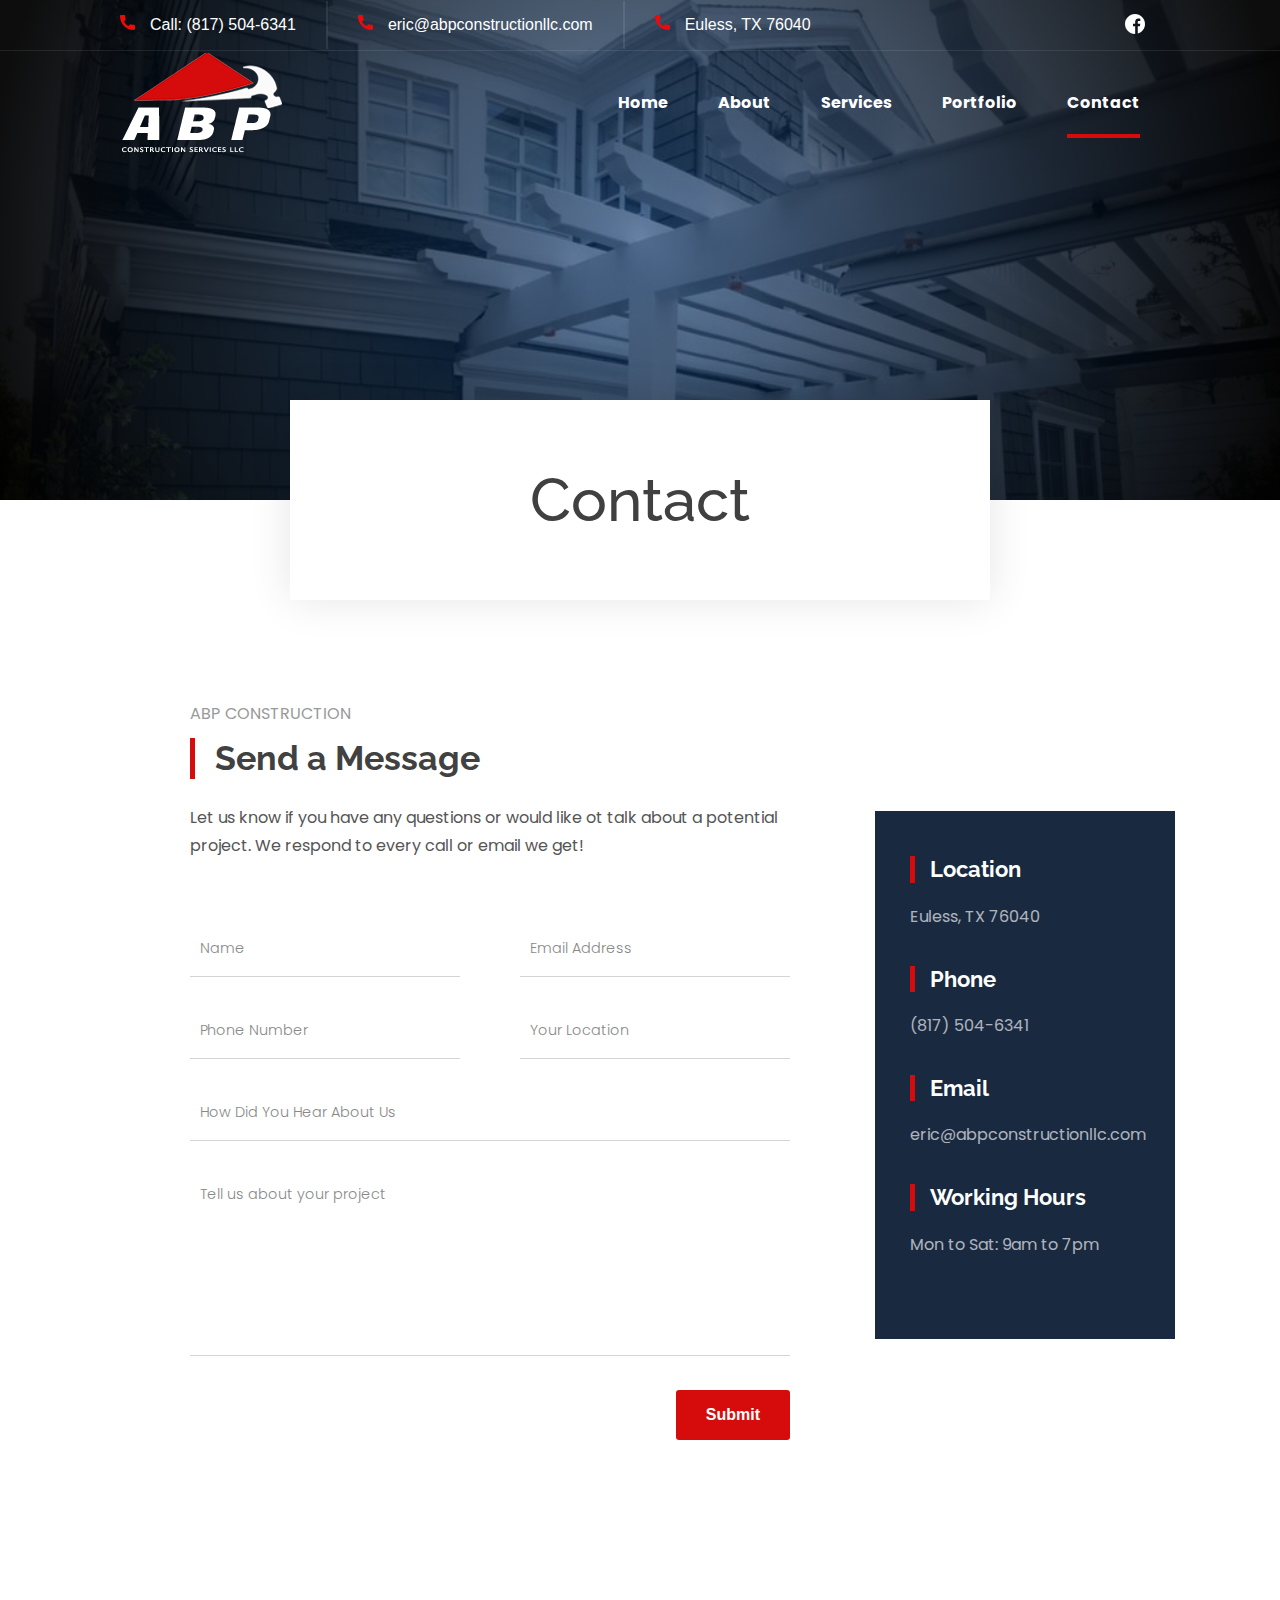
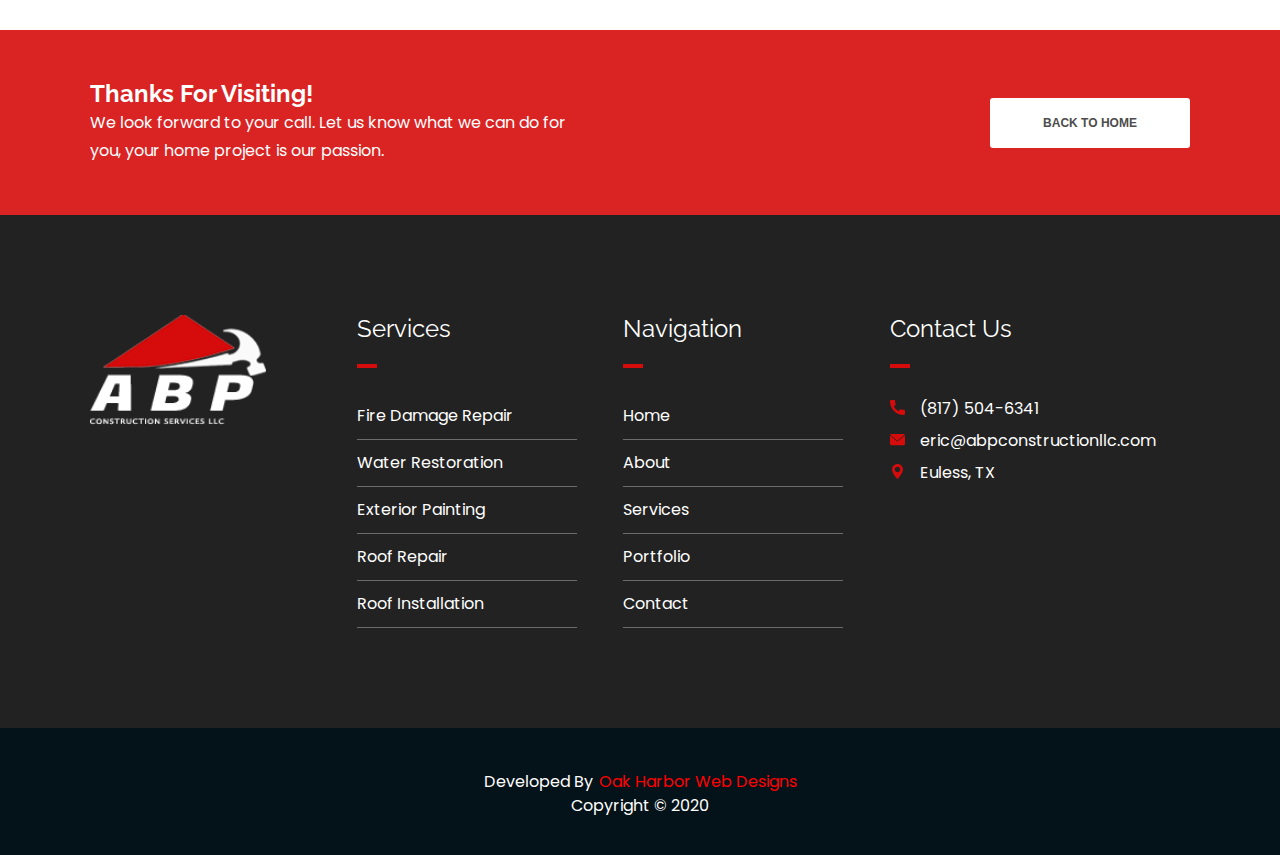
==== commit b1e61080: "removed text" ====
--- a/html/contact.html
+++ b/html/contact.html
@@ -1,16 +1,6 @@
 <!DOCTYPE html>
 <html lang="en">
 <head>
-
-    <!-- Global site tag (gtag.js) - Google Analytics -->
-    <script async src="https://www.googletagmanager.com/gtag/js?id=UA-137702322-16"></script>
-    <script>
-    window.dataLayer = window.dataLayer || [];
-    function gtag(){dataLayer.push(arguments);}
-    gtag('js', new Date());
-
-    gtag('config', 'UA-137702322-16');
-    </script>
 
     <meta charset="UTF-8">
     <meta name="viewport" content="width=device-width, initial-scale=1.0">
--- a/css/core-styles.css
+++ b/css/core-styles.css
@@ -1114,7 +1114,7 @@
     }
     
     footer img {
-        height: 80px;
+        height: 110px;
         width: auto;
     }
 
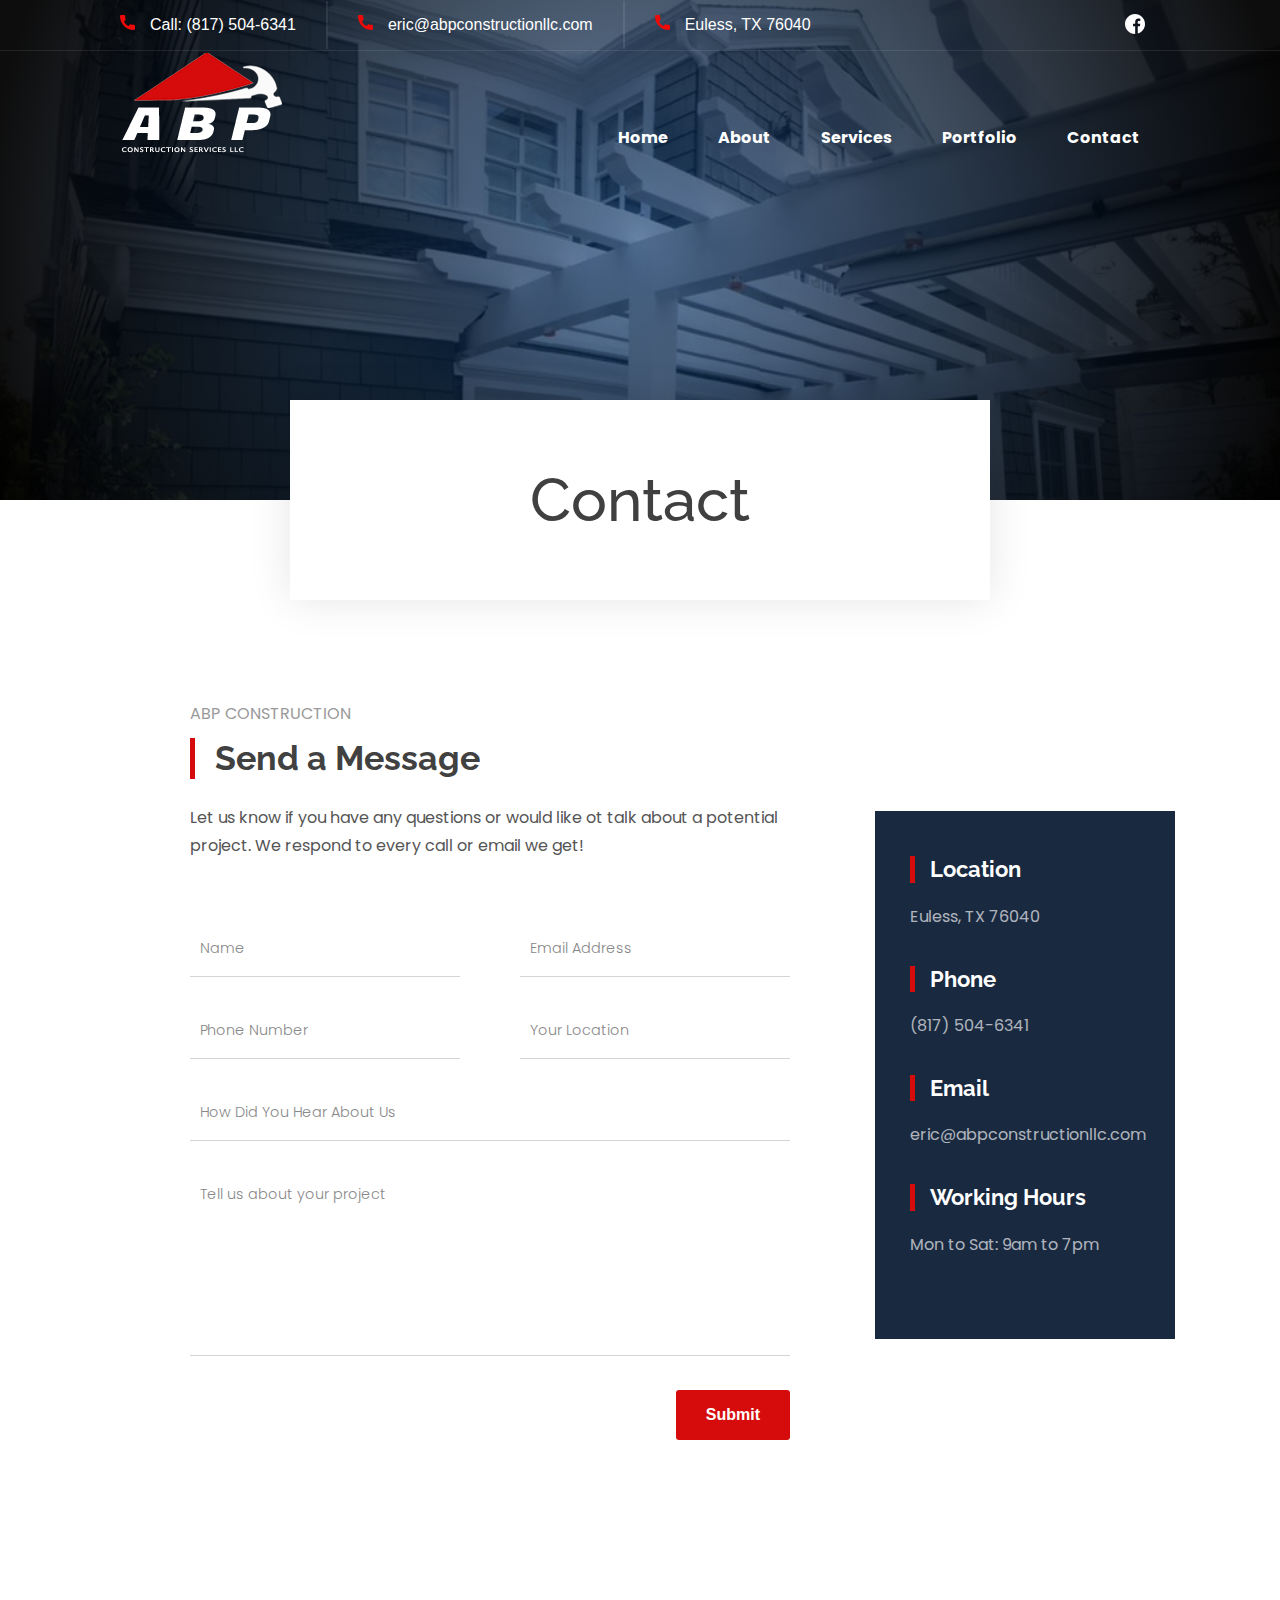
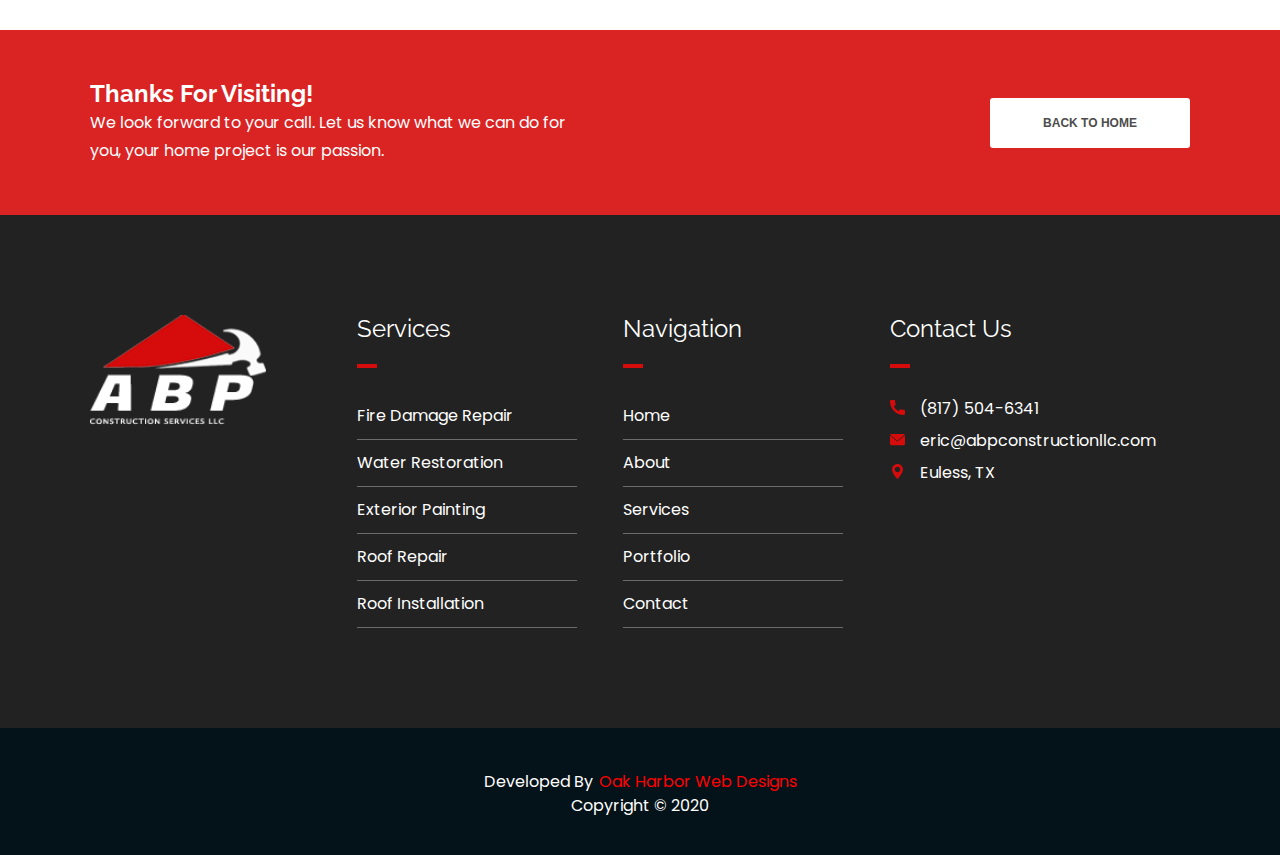
==== commit c0699c79: "- adjusted close button on mobile menu - fixed typos in company name - changed image sizes - switche" ====
--- a/html/contact.html
+++ b/html/contact.html
@@ -5,7 +5,7 @@
     <meta charset="UTF-8">
     <meta name="viewport" content="width=device-width, initial-scale=1.0">
 
-    <meta name="keywords" content="contact ABP Construction la, call ABP Construction los angeles county, call APB Construction la, contact APB Construction la, contact APB Construction los angeles county ca">
+    <meta name="keywords" content="contact ABP Construction la, call ABP Construction los angeles county, call ABP Construction la, contact ABP Construction la, contact ABP Construction los angeles county ca">
 
     <!--Favicons-->
     <link rel="apple-touch-icon" sizes="180x180" href="/apple-touch-icon.png">
@@ -57,7 +57,7 @@
                     <span>Euless, TX 76040</span>
                 </div>
                 <div class="social">
-                    <a href="https://m.facebook.com/pages/category/Roofing-Service/ABP-Construction-349879499034359/"><svg aria-hidden="true" xmlns="http://www.w3.org/2000/svg" height="512px" viewBox="0 0 512 512" width="512px" class=""><g><path d="m297.277344 508.667969c-2.132813.347656-4.273438.667969-6.421875.960937 2.148437-.292968 4.289062-.613281 6.421875-.960937zm0 0" data-original="#000000" class="active-path" data-old_color="#000000" fill="#FFFFFF"/><path d="m302.398438 507.792969c-1.019532.1875-2.039063.359375-3.058594.535156 1.019531-.175781 2.039062-.347656 3.058594-.535156zm0 0" data-original="#000000" class="active-path" data-old_color="#000000" fill="#FFFFFF"/><path d="m285.136719 510.339844c-2.496094.28125-5.007813.53125-7.527344.742187 2.519531-.210937 5.03125-.460937 7.527344-.742187zm0 0" data-original="#000000" class="active-path" data-old_color="#000000" fill="#FFFFFF"/><path d="m290.054688 509.738281c-1.199219.160157-2.40625.308594-3.609376.449219 1.203126-.140625 2.410157-.289062 3.609376-.449219zm0 0" data-original="#000000" class="active-path" data-old_color="#000000" fill="#FFFFFF"/><path d="m309.367188 506.410156c-.898438.191406-1.800782.382813-2.703126.566406.902344-.183593 1.804688-.375 2.703126-.566406zm0 0" data-original="#000000" class="active-path" data-old_color="#000000" fill="#FFFFFF"/><path d="m326.664062 502.113281c-.726562.207031-1.453124.402344-2.179687.605469.726563-.203125 1.453125-.398438 2.179687-.605469zm0 0" data-original="#000000" class="active-path" data-old_color="#000000" fill="#FFFFFF"/><path d="m321.433594 503.542969c-.789063.207031-1.582032.417969-2.375.617187.792968-.199218 1.585937-.40625 2.375-.617187zm0 0" data-original="#000000" class="active-path" data-old_color="#000000" fill="#FFFFFF"/><path d="m314.589844 505.253906c-.835938.195313-1.679688.378906-2.523438.566406.84375-.1875 1.6875-.371093 2.523438-.566406zm0 0" data-original="#000000" class="active-path" data-old_color="#000000" fill="#FFFFFF"/><path d="m277.527344 511.089844c-1.347656.113281-2.695313.214844-4.046875.304687 1.351562-.089843 2.699219-.191406 4.046875-.304687zm0 0" data-original="#000000" class="active-path" data-old_color="#000000" fill="#FFFFFF"/><path d="m512 256c0-141.363281-114.636719-256-256-256s-256 114.636719-256 256 114.636719 256 256 256c1.503906 0 3-.03125 4.5-.058594v-199.285156h-55v-64.097656h55v-47.167969c0-54.703125 33.394531-84.476563 82.191406-84.476563 23.367188 0 43.453125 1.742188 49.308594 2.519532v57.171875h-33.648438c-26.546874 0-31.6875 12.617187-31.6875 31.128906v40.824219h63.476563l-8.273437 64.097656h-55.203126v189.453125c107.003907-30.675781 185.335938-129.257813 185.335938-246.109375zm0 0" data-original="#000000" class="active-path" data-old_color="#000000" fill="#FFFFFF"/><path d="m272.914062 511.429688c-2.664062.171874-5.339843.308593-8.023437.398437 2.683594-.089844 5.359375-.226563 8.023437-.398437zm0 0" data-original="#000000" class="active-path" data-old_color="#000000" fill="#FFFFFF"/><path d="m264.753906 511.835938c-1.414062.046874-2.832031.082031-4.25.105468 1.417969-.023437 2.835938-.058594 4.25-.105468zm0 0" data-original="#000000" class="active-path" data-old_color="#000000" fill="#FFFFFF"/></g> </svg></a>
+                    <a href="https://facebook.com/pages/category/Roofing-Service/ABP-Construction-349879499034359/"><svg aria-hidden="true" xmlns="http://www.w3.org/2000/svg" height="512px" viewBox="0 0 512 512" width="512px" class=""><g><path d="m297.277344 508.667969c-2.132813.347656-4.273438.667969-6.421875.960937 2.148437-.292968 4.289062-.613281 6.421875-.960937zm0 0" data-original="#000000" class="active-path" data-old_color="#000000" fill="#FFFFFF"/><path d="m302.398438 507.792969c-1.019532.1875-2.039063.359375-3.058594.535156 1.019531-.175781 2.039062-.347656 3.058594-.535156zm0 0" data-original="#000000" class="active-path" data-old_color="#000000" fill="#FFFFFF"/><path d="m285.136719 510.339844c-2.496094.28125-5.007813.53125-7.527344.742187 2.519531-.210937 5.03125-.460937 7.527344-.742187zm0 0" data-original="#000000" class="active-path" data-old_color="#000000" fill="#FFFFFF"/><path d="m290.054688 509.738281c-1.199219.160157-2.40625.308594-3.609376.449219 1.203126-.140625 2.410157-.289062 3.609376-.449219zm0 0" data-original="#000000" class="active-path" data-old_color="#000000" fill="#FFFFFF"/><path d="m309.367188 506.410156c-.898438.191406-1.800782.382813-2.703126.566406.902344-.183593 1.804688-.375 2.703126-.566406zm0 0" data-original="#000000" class="active-path" data-old_color="#000000" fill="#FFFFFF"/><path d="m326.664062 502.113281c-.726562.207031-1.453124.402344-2.179687.605469.726563-.203125 1.453125-.398438 2.179687-.605469zm0 0" data-original="#000000" class="active-path" data-old_color="#000000" fill="#FFFFFF"/><path d="m321.433594 503.542969c-.789063.207031-1.582032.417969-2.375.617187.792968-.199218 1.585937-.40625 2.375-.617187zm0 0" data-original="#000000" class="active-path" data-old_color="#000000" fill="#FFFFFF"/><path d="m314.589844 505.253906c-.835938.195313-1.679688.378906-2.523438.566406.84375-.1875 1.6875-.371093 2.523438-.566406zm0 0" data-original="#000000" class="active-path" data-old_color="#000000" fill="#FFFFFF"/><path d="m277.527344 511.089844c-1.347656.113281-2.695313.214844-4.046875.304687 1.351562-.089843 2.699219-.191406 4.046875-.304687zm0 0" data-original="#000000" class="active-path" data-old_color="#000000" fill="#FFFFFF"/><path d="m512 256c0-141.363281-114.636719-256-256-256s-256 114.636719-256 256 114.636719 256 256 256c1.503906 0 3-.03125 4.5-.058594v-199.285156h-55v-64.097656h55v-47.167969c0-54.703125 33.394531-84.476563 82.191406-84.476563 23.367188 0 43.453125 1.742188 49.308594 2.519532v57.171875h-33.648438c-26.546874 0-31.6875 12.617187-31.6875 31.128906v40.824219h63.476563l-8.273437 64.097656h-55.203126v189.453125c107.003907-30.675781 185.335938-129.257813 185.335938-246.109375zm0 0" data-original="#000000" class="active-path" data-old_color="#000000" fill="#FFFFFF"/><path d="m272.914062 511.429688c-2.664062.171874-5.339843.308593-8.023437.398437 2.683594-.089844 5.359375-.226563 8.023437-.398437zm0 0" data-original="#000000" class="active-path" data-old_color="#000000" fill="#FFFFFF"/><path d="m264.753906 511.835938c-1.414062.046874-2.832031.082031-4.25.105468 1.417969-.023437 2.835938-.058594 4.25-.105468zm0 0" data-original="#000000" class="active-path" data-old_color="#000000" fill="#FFFFFF"/></g> </svg></a>
                 </div>
             </div>
             <div class="line"></div>
@@ -151,7 +151,7 @@
     <footer>
         <div class="footer-container container">
             <div class="footer-item item-4">
-                <img src="/images/company-logo-desktop.png" alt="APB Construction logo">
+                <img src="/images/company-logo-desktop.png" alt="ABP Construction logo">
             </div>
             <div class="footer-item item-2">
                 <h2>Services</h2>
--- a/css/core-styles.css
+++ b/css/core-styles.css
@@ -350,7 +350,8 @@
 .side-nav ul {
 	margin: 0;
 	text-align: right;
-	list-style: none;
+    list-style: none;
+    margin-top: 70px;
 }
 
 .side-nav ul li {
